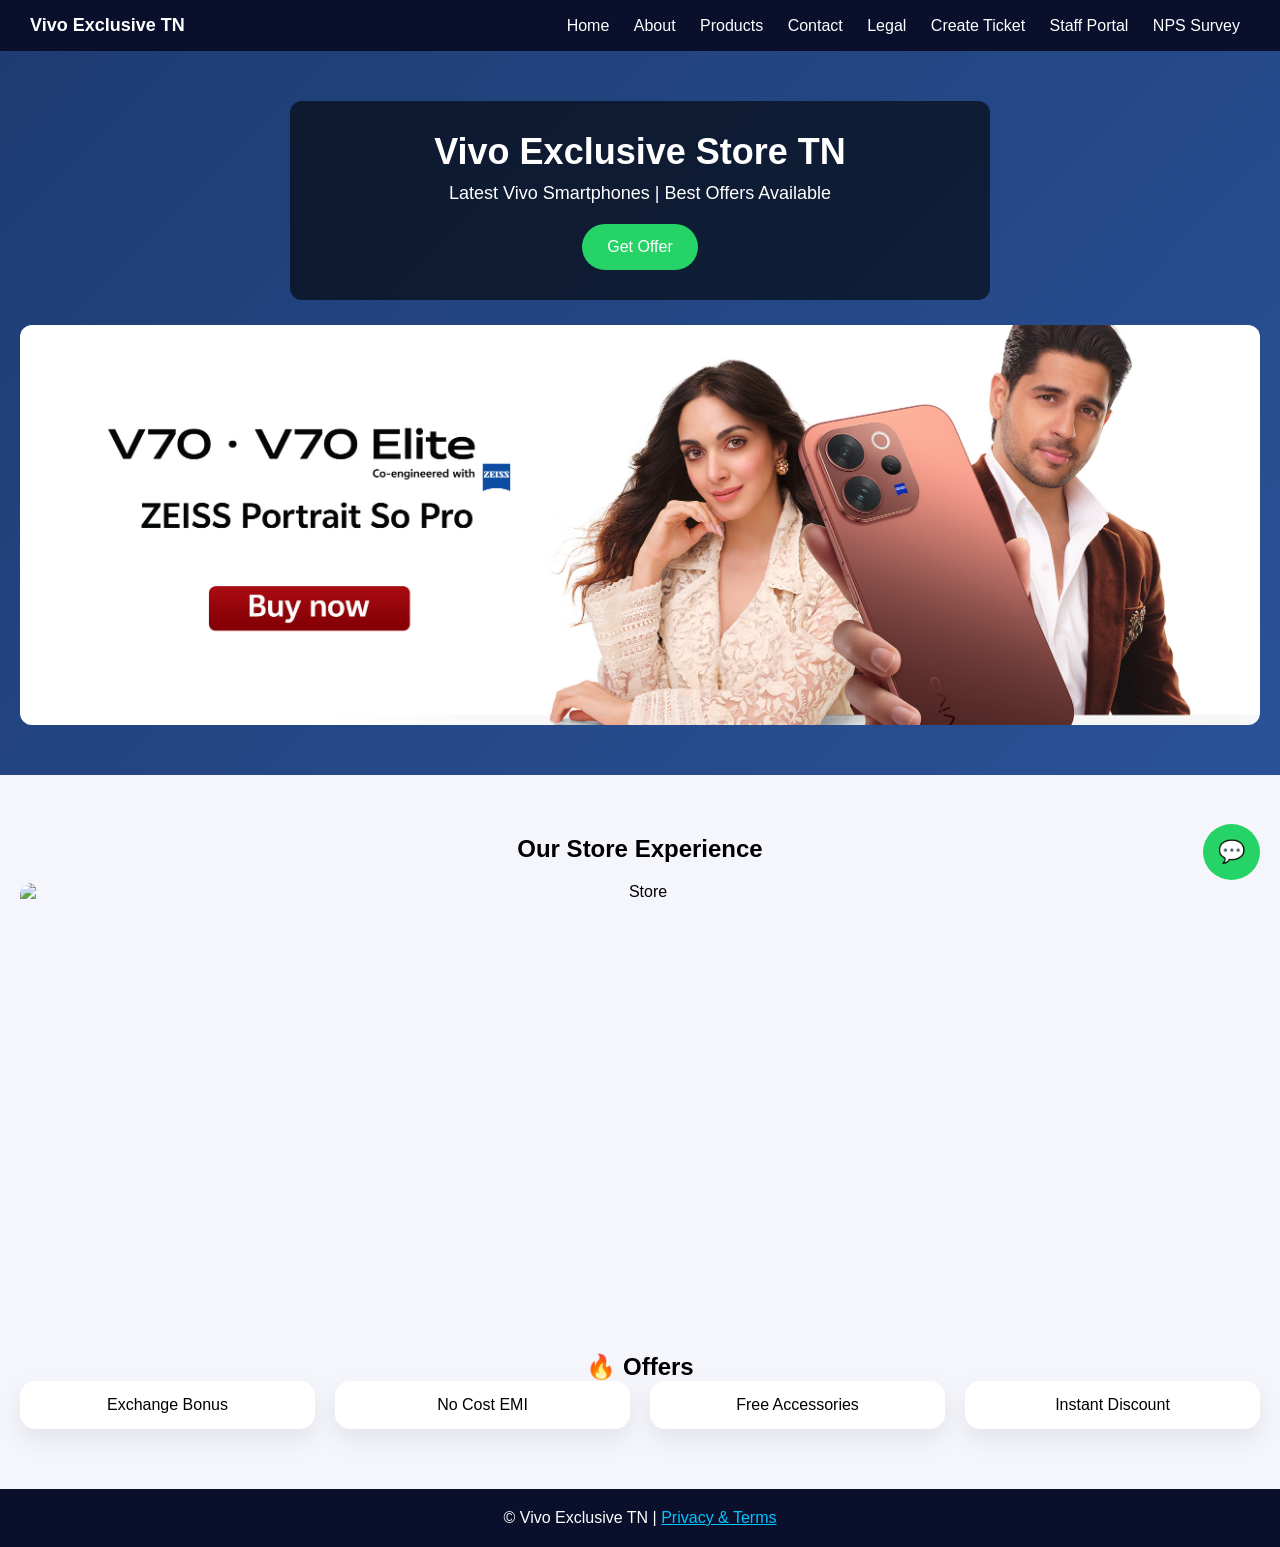
==== index.html @ 70a6ed1e "Update index.html" ====
<!DOCTYPE html><html><head>
<link rel="stylesheet" href="style.css">
<script defer src="script.js"></script>
</head><body>

<nav>
<div class="logo">Vivo Exclusive TN</div>
<div>
<a href="index.html">Home</a>
<a href="about.html">About</a>
<a href="products.html">Products</a>
<a href="contact.html">Contact</a>
  <a href="legal.html">Legal</a>
  <a href="ticket.html">Create Ticket</a>
  <a href="/portal.html">Staff Portal</a>
<a href="nps.html">NPS Survey</a>
</nav>

<section class="hero">

  <div class="overlay">
    <h1>Vivo Exclusive Store TN</h1>
    <p>Latest Vivo Smartphones | Best Offers Available</p>
    <a class="btn" href="https://wa.me/917824903031">Get Offer</a>
  </div>

  <img src="images/banner.jpg" class="hero-img" alt="Store">

</section>

<section class="section fade">
  <h2>Our Store Experience</h2>
  <img src="images/franchise.png" class="store-img" alt="Store">
</section>

<section class="section fade">
<h2>🔥 Offers</h2>
<div class="grid">
<div class="card">Exchange Bonus</div>
<div class="card">No Cost EMI</div>
<div class="card">Free Accessories</div>
<div class="card">Instant Discount</div>
</div></section>

<div class="footer">
  © Vivo Exclusive TN | 
  <a href="legal.html" style="color:#00c6ff;">Privacy & Terms</a>
</div>
<a class="whatsapp" href="https://wa.me/917824903031">💬</a>
</body></html>
---- style.css ----
/* RESET + GLOBAL */
* {
  margin: 0;
  padding: 0;
  box-sizing: border-box;
}

body {
  font-family: Poppins, sans-serif;
  background: #f4f6fb;
}

/* NAVBAR */
nav {
  position: sticky;
  top: 0;
  background: #0a0f2c;
  color: white;
  display: flex;
  justify-content: space-between;
  align-items: center;
  padding: 15px 30px;
  z-index: 1000;
}

nav a {
  color: white;
  margin: 0 10px;
  text-decoration: none;
  font-weight: 500;
}

nav a:hover {
  color: #00c6ff;
}

.logo {
  font-weight: 700;
  font-size: 18px;
}

/* HERO SECTION */
.hero {
  width: 100%;
  padding: 50px 20px;
  background: linear-gradient(135deg, #1e3c72, #2a5298);
  display: flex;
  flex-direction: column;
  align-items: center;
  text-align: center;
  color: white;
}

/* TOP BOX */
.overlay {
  width: 90%;
  max-width: 700px;
  background: rgba(0,0,0,0.6);
  padding: 30px;
  border-radius: 12px;
  margin-bottom: 25px;
}

.hero h1 {
  font-size: 36px;
  margin-bottom: 10px;
}

.hero p {
  font-size: 18px;
  margin-bottom: 20px;
}

/* BUTTON */
.btn {
  background: #25D366;
  color: white;
  padding: 14px 25px;
  border-radius: 30px;
  text-decoration: none;
  transition: 0.3s;
  display: inline-block;
}

.btn:hover {
  transform: scale(1.05);
}

/* HERO IMAGE */
.hero-img {
  width: 100%;
  height: 400px;
  object-fit: cover;
  border-radius: 12px;
  display: block;
}

/* SECTION */
.section {
  width: 100%;
  padding: 60px 20px;
  text-align: center;
}

/* STORE IMAGE */
.store-img {
  width: 100%;
  height: 350px;
  object-fit: cover;
  border-radius: 12px;
  margin-top: 20px;
  display: block;
}

/* GRID */
.grid {
  display: grid;
  grid-template-columns: repeat(auto-fit, minmax(220px, 1fr));
  gap: 20px;
}

/* CARD */
.card {
  background: white;
  padding: 15px;
  border-radius: 15px;
  box-shadow: 0 10px 25px rgba(0,0,0,0.08);
  transition: 0.3s;
  text-align: center;
}

.card img {
  width: 100%;
  height: 180px;
  object-fit: cover;
  border-radius: 10px;
}

.card h3 {
  margin: 10px 0 5px;
  font-size: 18px;
}

.card p {
  font-size: 14px;
  color: #666;
  margin-bottom: 10px;
}

.price {
  color: #0a7cff;
  font-size: 18px;
}

/* HOVER */
.card:hover {
  transform: translateY(-5px);
}

/* FOOTER */
.footer {
  background: #0a0f2c;
  color: white;
  text-align: center;
  padding: 20px;
}

/* SCROLL ANIMATION */
.fade {
  opacity: 0;
  transform: translateY(20px);
  transition: 1s;
}

.fade.show {
  opacity: 1;
  transform: translateY(0);
}

/* WHATSAPP FLOAT */
.whatsapp {
  position: fixed;
  bottom: 20px;
  right: 20px;
  background: #25D366;
  color: white;
  padding: 15px;
  border-radius: 50%;
  font-size: 22px;
  text-decoration: none;
}
/* MOBILE RESPONSIVE */
@media (max-width: 768px) {

  /* NAVBAR */
  nav {
    flex-direction: column;
    align-items: flex-start;
    padding: 10px 15px;
  }

  nav div {
    margin-top: 10px;
  }

  nav a {
    display: inline-block;
    margin: 5px 8px;
    font-size: 14px;
  }

  /* HERO */
  .hero {
    padding: 30px 15px;
  }

  .hero h1 {
    font-size: 24px;
  }

  .hero p {
    font-size: 14px;
  }

  .overlay {
    padding: 20px;
    margin-bottom: 15px;
  }

  /* HERO IMAGE */
  .hero-img {
    height: 220px; /* smaller for mobile */
    border-radius: 10px;
  }

  /* STORE IMAGE */
  .store-img {
    height: 220px;
  }

  /* SECTION */
  .section {
    padding: 40px 15px;
  }

  /* GRID */
  .grid {
    grid-template-columns: 1fr; /* single column */
  }

  /* CARD */
  .card img {
    height: 160px;
  }

  /* BUTTON */
  .btn {
    padding: 12px 20px;
    font-size: 14px;
  }

  /* WHATSAPP BUTTON */
  .whatsapp {
    padding: 12px;
    font-size: 18px;
    bottom: 15px;
    right: 15px;
  }
}
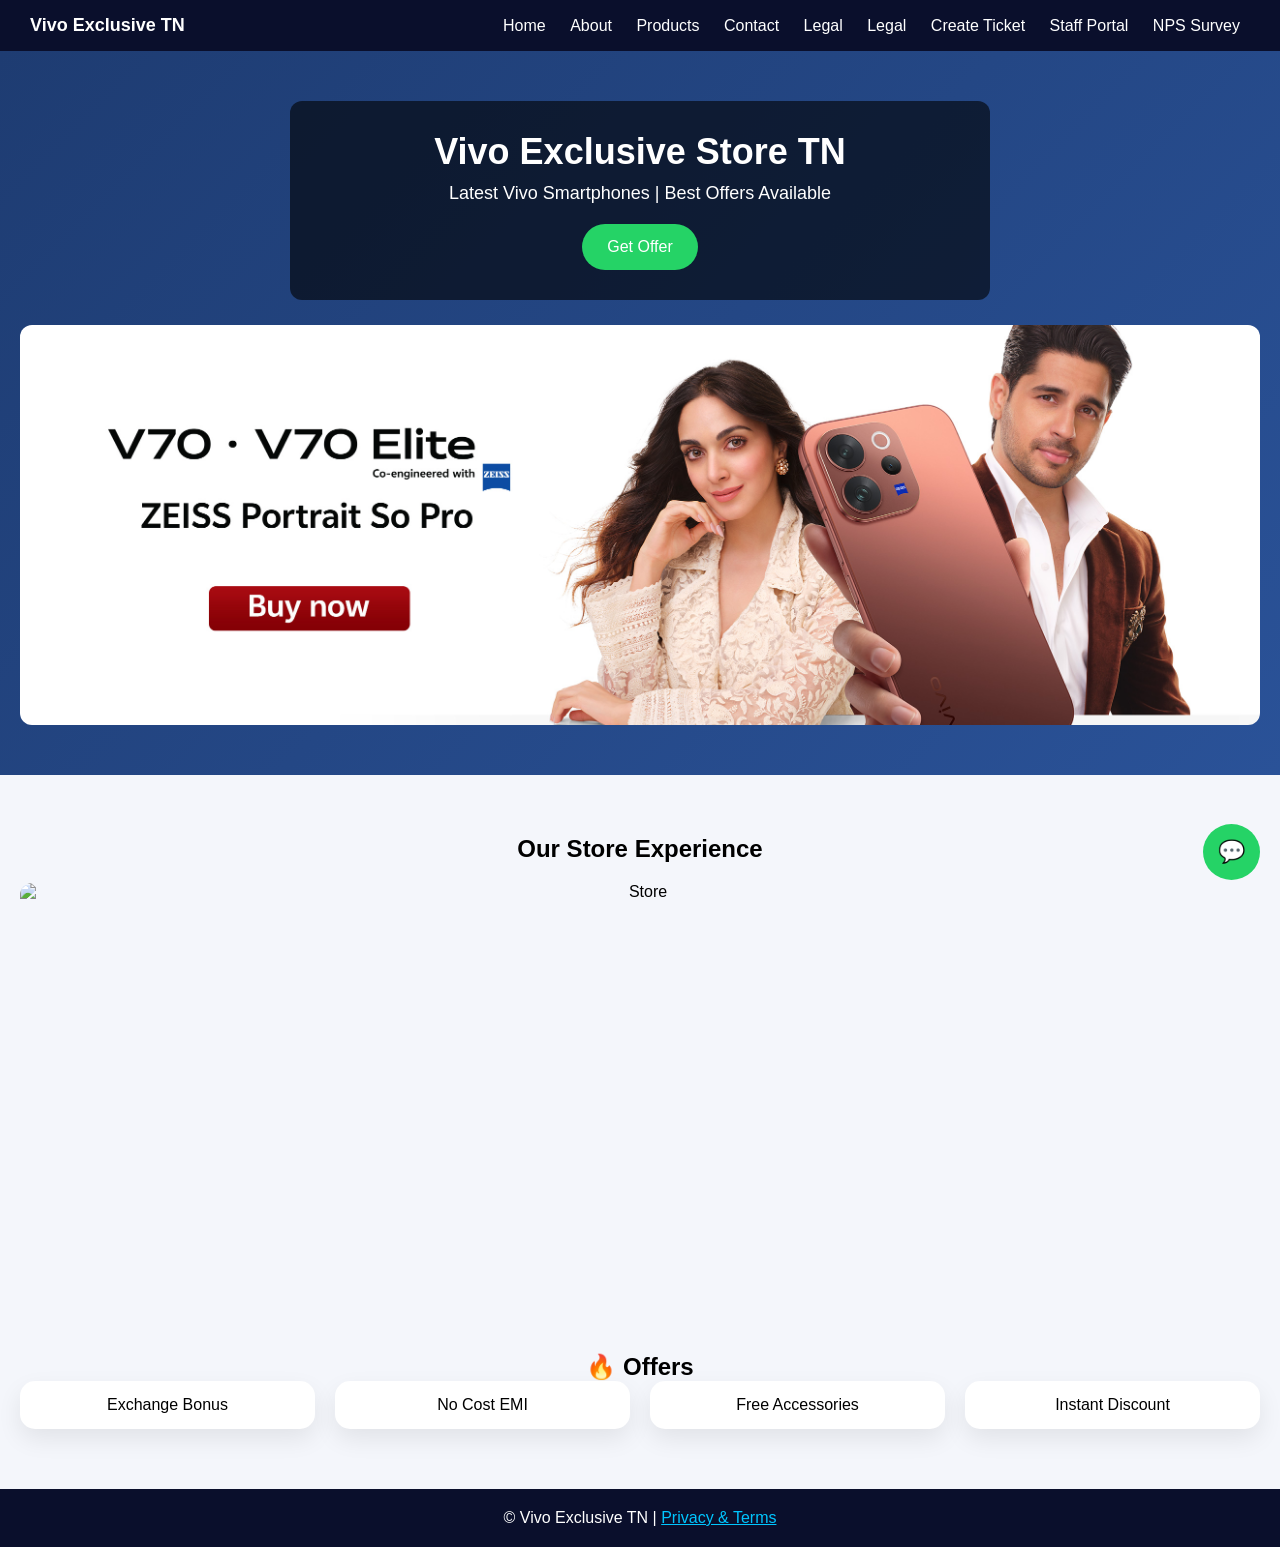
==== commit f829bb57: "Update index.html" ====
--- a/index.html
+++ b/index.html
@@ -1,6 +1,14 @@
 <!DOCTYPE html><html><head>
-<link rel="stylesheet" href="style.css">
-<script defer src="script.js"></script>
+  <meta charset="UTF-8">
+  <meta name="viewport" content="width=device-width, initial-scale=1.0">
+
+  <title>Vivo Exclusive TN</title>
+
+  <link rel="stylesheet" href="style.css">
+
+  <link rel="icon" href="favicon.svg" type="image/svg+xml">
+
+  <script defer src="script.js"></script>
 </head><body>
 
 <nav>
@@ -11,8 +19,11 @@
 <a href="products.html">Products</a>
 <a href="contact.html">Contact</a>
   <a href="legal.html">Legal</a>
+  <a href="storeperformance.html">Legal</a>
   <a href="ticket.html">Create Ticket</a>
-  <a href="/portal.html">Staff Portal</a>
+   <a href="https://script.google.com/macros/s/AKfycbyIXa9FNAmcX56gnXjosso3N-nHM4A8ZVtk9BpBVidfhnbkIUAr__TbMc136Uuu7FioVA/exec">
+  Staff Portal
+</a>
 <a href="nps.html">NPS Survey</a>
 </nav>
 
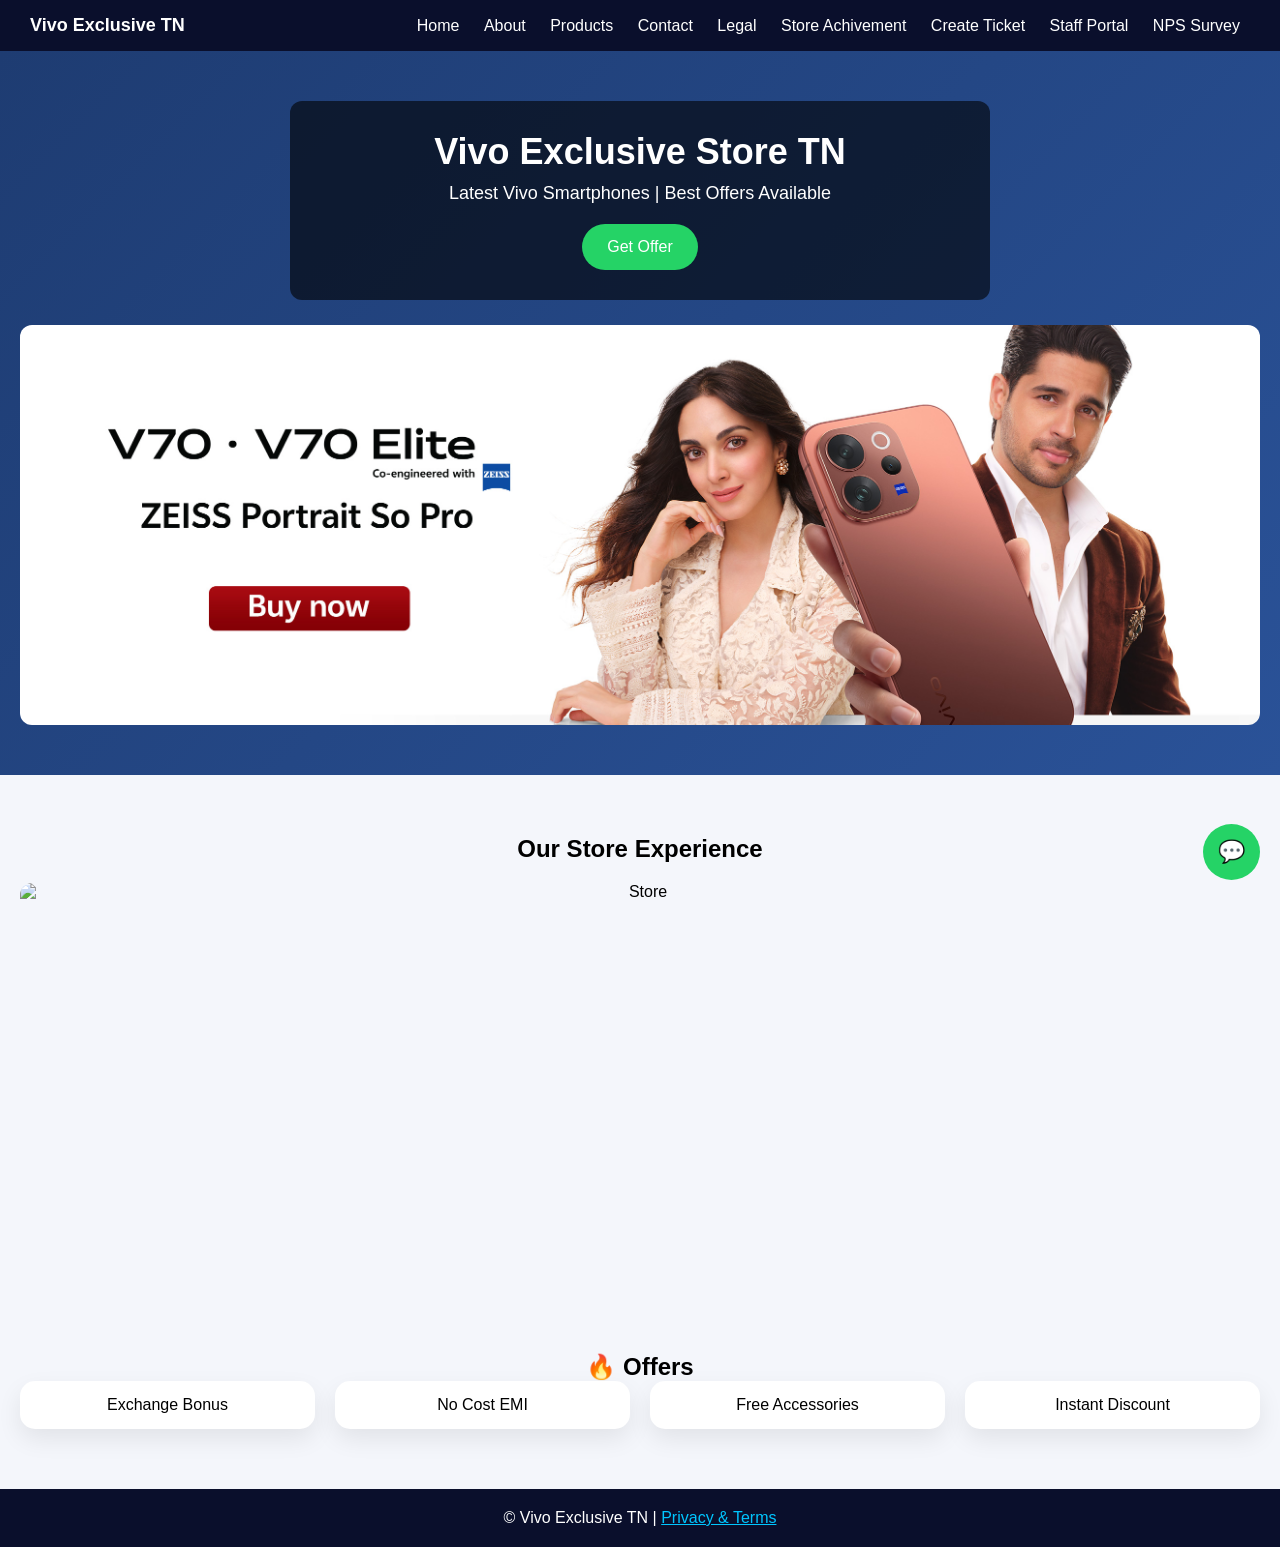
==== commit c30e48a0: "Update index.html" ====
--- a/index.html
+++ b/index.html
@@ -19,7 +19,7 @@
 <a href="products.html">Products</a>
 <a href="contact.html">Contact</a>
   <a href="legal.html">Legal</a>
-  <a href="storeperformance.html">Legal</a>
+  <a href="storeperformance.html">Store Achivement</a>
   <a href="ticket.html">Create Ticket</a>
    <a href="https://script.google.com/macros/s/AKfycbyIXa9FNAmcX56gnXjosso3N-nHM4A8ZVtk9BpBVidfhnbkIUAr__TbMc136Uuu7FioVA/exec">
   Staff Portal
